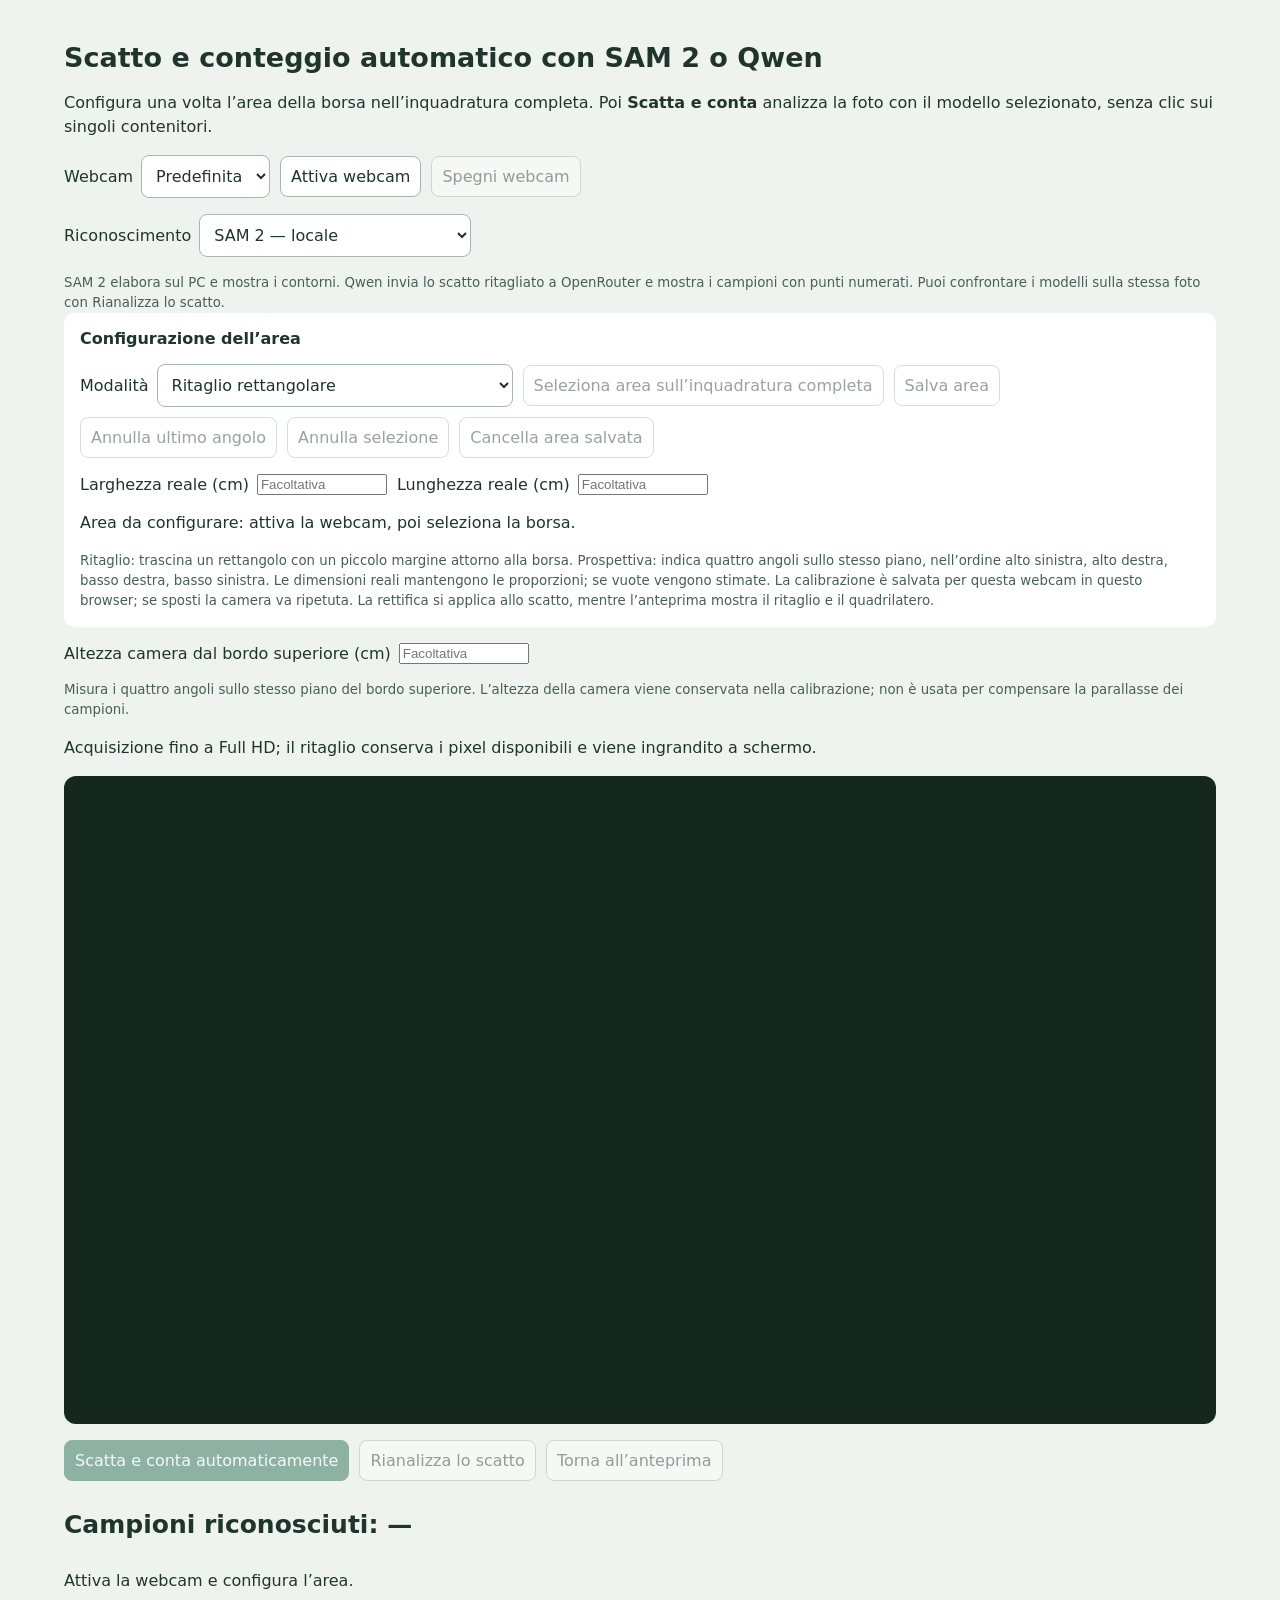
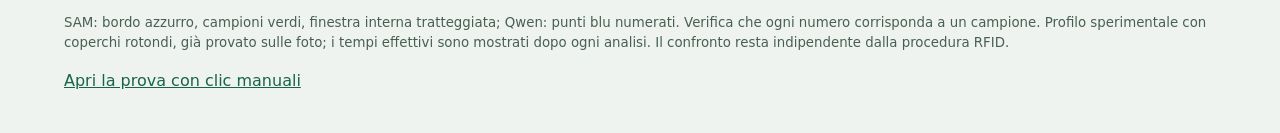
==== src/webui/static/sam2-auto.html @ 5cc72fa2 "Completa flusso operativo RFID, QR webcam e confronto SAM2/Qwen Integra accettazione giornaliera, in" ====
<!doctype html>
<html lang="it"><head><meta charset="utf-8"><meta name="viewport" content="width=device-width,initial-scale=1">
<title>SAM 2 e Qwen — scatto e conteggio automatico</title><style>
*{box-sizing:border-box}body{margin:0;background:#eff3f0;color:#20342e;font:16px system-ui,sans-serif}main{max-width:1200px;margin:auto;padding:24px}h1{font-size:27px}p{line-height:1.5}button,select{font:inherit;padding:10px;border:1px solid #a6b7ad;border-radius:8px;background:white;color:inherit}button{cursor:pointer}button:disabled{opacity:.45;cursor:default}.comandi{display:flex;flex-wrap:wrap;gap:10px;align-items:center;margin:16px 0}label{display:flex;gap:8px;align-items:center}.principale{background:#176547;color:white;border-color:#176547}.video{position:relative;background:#152820;border-radius:12px;overflow:hidden}video{position:absolute;width:1px;height:1px;opacity:0;pointer-events:none}canvas{display:block;width:100%;height:auto;min-height:160px;touch-action:none}canvas.configura{cursor:crosshair}.conteggio{font-size:25px;font-weight:700}#stato{min-height:28px}.configurazione{padding:16px;background:white;border-radius:10px}small{display:block;color:#476052;line-height:1.5}a{color:#176547}
</style></head><body><main>
<h1>Scatto e conteggio automatico con SAM 2 o Qwen</h1>
<p>Configura una volta l’area della borsa nell’inquadratura completa. Poi <strong>Scatta e conta</strong> analizza la foto con il modello selezionato, senza clic sui singoli contenitori.</p>
<div class="comandi"><label>Webcam <select id="camera"><option value="">Predefinita</option></select></label><button id="avvia">Attiva webcam</button><button id="ferma" disabled>Spegni webcam</button></div>
<div class="comandi"><label>Riconoscimento <select id="motore"><option value="sam2">SAM 2 — locale</option><option value="qwen">Qwen3.8 27B — OpenRouter</option></select></label></div>
<small>SAM 2 elabora sul PC e mostra i contorni. Qwen invia lo scatto ritagliato a OpenRouter e mostra i campioni con punti numerati. Puoi confrontare i modelli sulla stessa foto con Rianalizza lo scatto.</small>
<div class="configurazione"><strong>Configurazione dell’area</strong><div class="comandi"><label>Modalità <select id="modo-area"><option value="rettangolo">Ritaglio rettangolare</option><option value="prospettiva">Quattro angoli e correzione prospettica</option></select></label><button id="configura" disabled>Seleziona area sull’inquadratura completa</button><button id="salva" disabled>Salva area</button><button id="annulla-angolo" disabled>Annulla ultimo angolo</button><button id="annulla-area" disabled>Annulla selezione</button><button id="reset-area" disabled>Cancella area salvata</button></div><div class="comandi"><label>Larghezza reale (cm) <input id="larghezza" type="number" min="0.1" max="1000" step="0.1" placeholder="Facoltativa" style="width:130px"></label><label>Lunghezza reale (cm) <input id="lunghezza" type="number" min="0.1" max="1000" step="0.1" placeholder="Facoltativa" style="width:130px"></label></div><p id="profilo">Area da configurare: attiva la webcam, poi seleziona la borsa.</p><small>Ritaglio: trascina un rettangolo con un piccolo margine attorno alla borsa. Prospettiva: indica quattro angoli sullo stesso piano, nell’ordine alto sinistra, alto destra, basso destra, basso sinistra. Le dimensioni reali mantengono le proporzioni; se vuote vengono stimate. La calibrazione è salvata per questa webcam in questo browser; se sposti la camera va ripetuta. La rettifica si applica allo scatto, mentre l’anteprima mostra il ritaglio e il quadrilatero.</small></div>
<div class="comandi"><label>Altezza camera dal bordo superiore (cm) <input id="altezza-camera" type="number" min="0.1" max="1000" step="0.1" placeholder="Facoltativa" style="width:130px"></label></div><small>Misura i quattro angoli sullo stesso piano del bordo superiore. L’altezza della camera viene conservata nella calibrazione; non è usata per compensare la parallasse dei campioni.</small>
<p id="qualita">Acquisizione fino a Full HD; il ritaglio conserva i pixel disponibili e viene ingrandito a schermo.</p>
<div class="video"><video id="video" autoplay muted playsinline></video><canvas id="overlay" width="1280" height="720" aria-label="Anteprima; in configurazione trascina il rettangolo dell’area"></canvas></div>
<div class="comandi"><button id="scatta" class="principale" disabled>Scatta e conta automaticamente</button><button id="riconta" disabled>Rianalizza lo scatto</button><button id="nuova" disabled>Torna all’anteprima</button></div>
<p id="conteggio" class="conteggio" role="status">Campioni riconosciuti: —</p><p id="stato" role="status">Attiva la webcam e configura l’area.</p><div id="risultati"></div>
<small>SAM: bordo azzurro, campioni verdi, finestra interna tratteggiata; Qwen: punti blu numerati. Verifica che ogni numero corrisponda a un campione. Profilo sperimentale con coperchi rotondi, già provato sulle foto; i tempi effettivi sono mostrati dopo ogni analisi. Il confronto resta indipendente dalla procedura RFID.</small>
<p><a id="manuale" href="sam2.html">Apri la prova con clic manuali</a></p>
</main><script src="sam2-auto.js"></script></body></html>
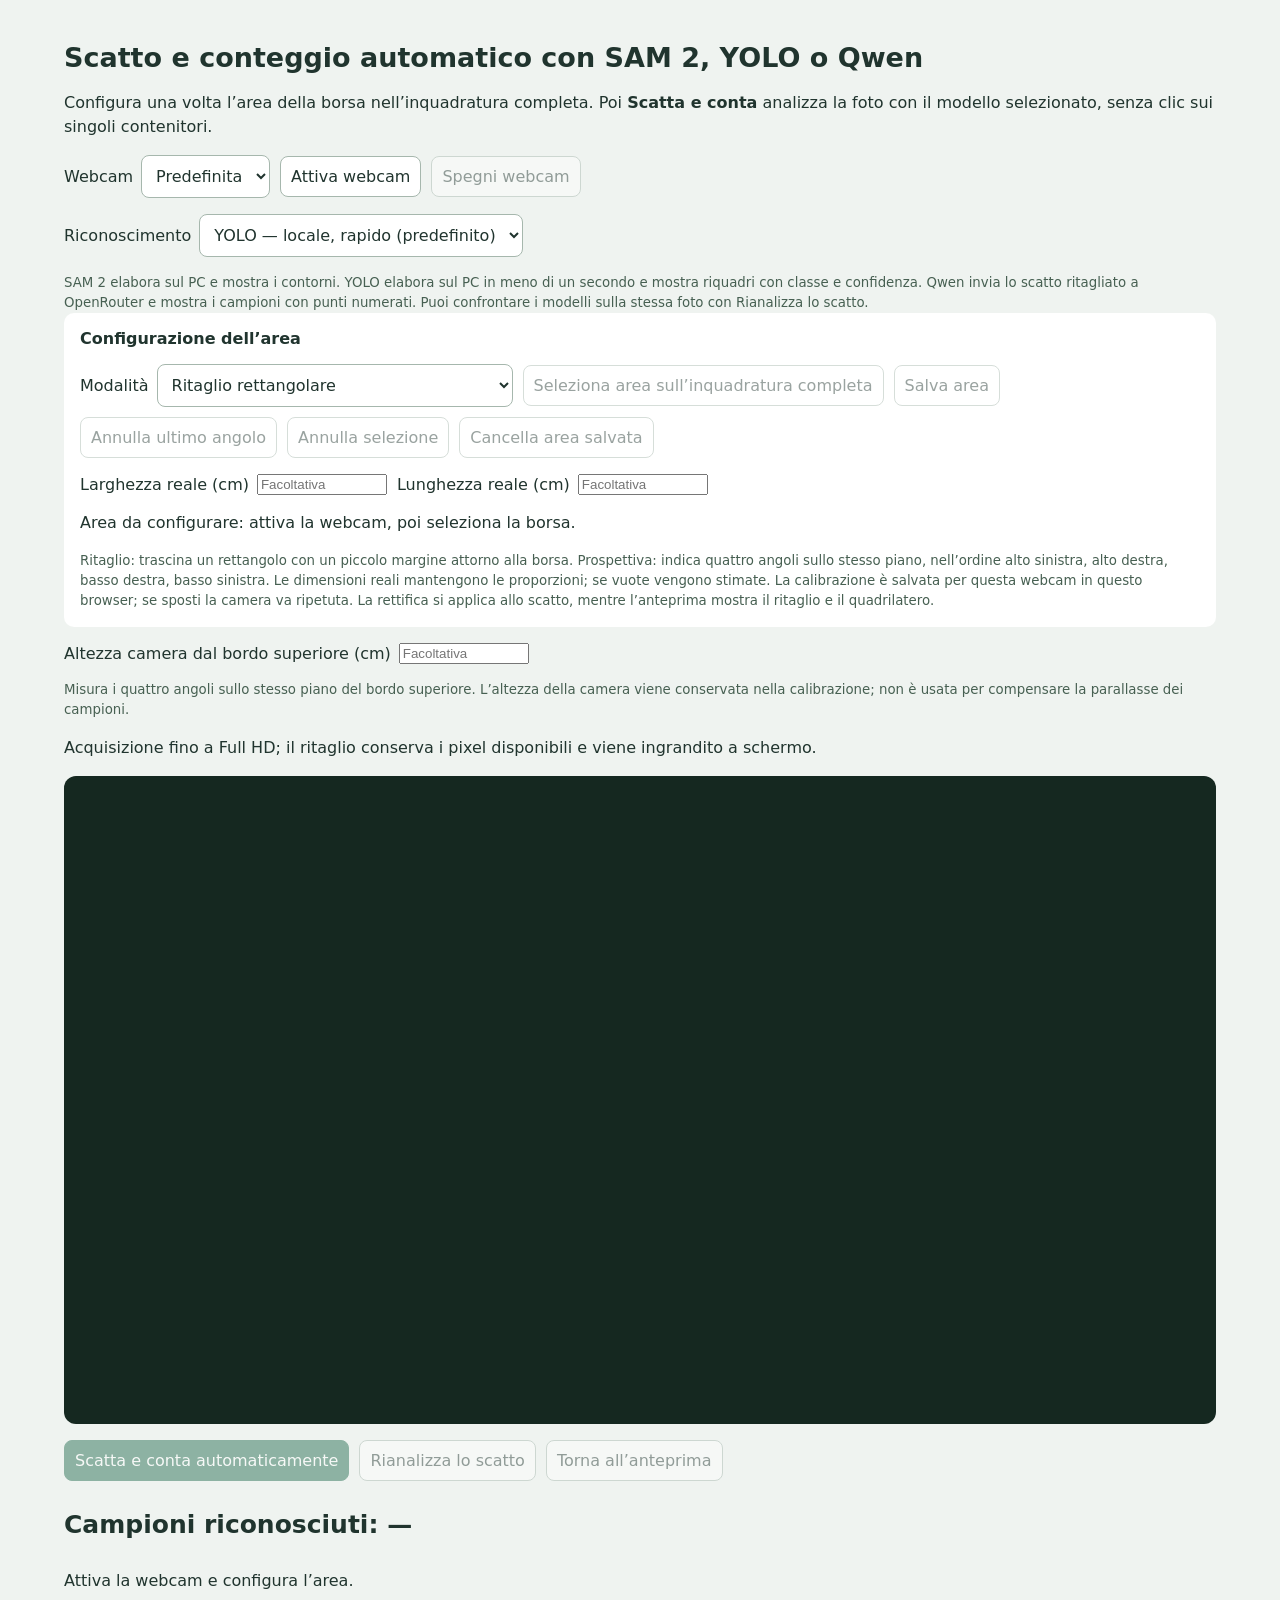
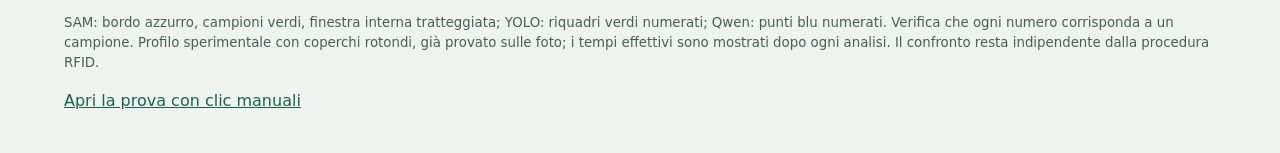
==== commit fb8546f3: "Aggiunge YOLO locale al riconoscimento, con addestramento su scene sintetiche Terzo motore accanto a" ====
--- a/src/webui/static/sam2-auto.html
+++ b/src/webui/static/sam2-auto.html
@@ -1,19 +1,19 @@
 <!doctype html>
 <html lang="it"><head><meta charset="utf-8"><meta name="viewport" content="width=device-width,initial-scale=1">
-<title>SAM 2 e Qwen — scatto e conteggio automatico</title><style>
-*{box-sizing:border-box}body{margin:0;background:#eff3f0;color:#20342e;font:16px system-ui,sans-serif}main{max-width:1200px;margin:auto;padding:24px}h1{font-size:27px}p{line-height:1.5}button,select{font:inherit;padding:10px;border:1px solid #a6b7ad;border-radius:8px;background:white;color:inherit}button{cursor:pointer}button:disabled{opacity:.45;cursor:default}.comandi{display:flex;flex-wrap:wrap;gap:10px;align-items:center;margin:16px 0}label{display:flex;gap:8px;align-items:center}.principale{background:#176547;color:white;border-color:#176547}.video{position:relative;background:#152820;border-radius:12px;overflow:hidden}video{position:absolute;width:1px;height:1px;opacity:0;pointer-events:none}canvas{display:block;width:100%;height:auto;min-height:160px;touch-action:none}canvas.configura{cursor:crosshair}.conteggio{font-size:25px;font-weight:700}#stato{min-height:28px}.configurazione{padding:16px;background:white;border-radius:10px}small{display:block;color:#476052;line-height:1.5}a{color:#176547}
+<title>SAM 2, YOLO e Qwen — scatto e conteggio automatico</title><style>
+[hidden]{display:none!important}*{box-sizing:border-box}body{margin:0;background:#eff3f0;color:#20342e;font:16px system-ui,sans-serif}main{max-width:1200px;margin:auto;padding:24px}h1{font-size:27px}p{line-height:1.5}button,select{font:inherit;padding:10px;border:1px solid #a6b7ad;border-radius:8px;background:white;color:inherit}button{cursor:pointer}button:disabled{opacity:.45;cursor:default}.comandi{display:flex;flex-wrap:wrap;gap:10px;align-items:center;margin:16px 0}label{display:flex;gap:8px;align-items:center}.principale{background:#176547;color:white;border-color:#176547}.video{position:relative;background:#152820;border-radius:12px;overflow:hidden}video{position:absolute;width:1px;height:1px;opacity:0;pointer-events:none}canvas{display:block;width:100%;height:auto;min-height:160px;touch-action:none}canvas.configura{cursor:crosshair}.conteggio{font-size:25px;font-weight:700}#stato{min-height:28px}.configurazione{padding:16px;background:white;border-radius:10px}small{display:block;color:#476052;line-height:1.5}a{color:#176547}
 </style></head><body><main>
-<h1>Scatto e conteggio automatico con SAM 2 o Qwen</h1>
-<p>Configura una volta l’area della borsa nell’inquadratura completa. Poi <strong>Scatta e conta</strong> analizza la foto con il modello selezionato, senza clic sui singoli contenitori.</p>
+<h1>Scatto e conteggio automatico con SAM 2, YOLO o Qwen</h1>
+<p id="descrizione">Configura una volta l’area della borsa nell’inquadratura completa. Poi <strong>Scatta e conta</strong> analizza la foto con il modello selezionato, senza clic sui singoli contenitori.</p>
 <div class="comandi"><label>Webcam <select id="camera"><option value="">Predefinita</option></select></label><button id="avvia">Attiva webcam</button><button id="ferma" disabled>Spegni webcam</button></div>
-<div class="comandi"><label>Riconoscimento <select id="motore"><option value="sam2">SAM 2 — locale</option><option value="qwen">Qwen3.8 27B — OpenRouter</option></select></label></div>
-<small>SAM 2 elabora sul PC e mostra i contorni. Qwen invia lo scatto ritagliato a OpenRouter e mostra i campioni con punti numerati. Puoi confrontare i modelli sulla stessa foto con Rianalizza lo scatto.</small>
+<div class="comandi"><label>Riconoscimento <select id="motore"><option value="yolo">YOLO — locale, rapido (predefinito)</option><option value="sam2">SAM 2 — locale</option><option value="qwen">Qwen3.8 27B — OpenRouter</option></select></label></div>
+<small id="descrizione-modelli">SAM 2 elabora sul PC e mostra i contorni. YOLO elabora sul PC in meno di un secondo e mostra riquadri con classe e confidenza. Qwen invia lo scatto ritagliato a OpenRouter e mostra i campioni con punti numerati. Puoi confrontare i modelli sulla stessa foto con Rianalizza lo scatto.</small>
 <div class="configurazione"><strong>Configurazione dell’area</strong><div class="comandi"><label>Modalità <select id="modo-area"><option value="rettangolo">Ritaglio rettangolare</option><option value="prospettiva">Quattro angoli e correzione prospettica</option></select></label><button id="configura" disabled>Seleziona area sull’inquadratura completa</button><button id="salva" disabled>Salva area</button><button id="annulla-angolo" disabled>Annulla ultimo angolo</button><button id="annulla-area" disabled>Annulla selezione</button><button id="reset-area" disabled>Cancella area salvata</button></div><div class="comandi"><label>Larghezza reale (cm) <input id="larghezza" type="number" min="0.1" max="1000" step="0.1" placeholder="Facoltativa" style="width:130px"></label><label>Lunghezza reale (cm) <input id="lunghezza" type="number" min="0.1" max="1000" step="0.1" placeholder="Facoltativa" style="width:130px"></label></div><p id="profilo">Area da configurare: attiva la webcam, poi seleziona la borsa.</p><small>Ritaglio: trascina un rettangolo con un piccolo margine attorno alla borsa. Prospettiva: indica quattro angoli sullo stesso piano, nell’ordine alto sinistra, alto destra, basso destra, basso sinistra. Le dimensioni reali mantengono le proporzioni; se vuote vengono stimate. La calibrazione è salvata per questa webcam in questo browser; se sposti la camera va ripetuta. La rettifica si applica allo scatto, mentre l’anteprima mostra il ritaglio e il quadrilatero.</small></div>
 <div class="comandi"><label>Altezza camera dal bordo superiore (cm) <input id="altezza-camera" type="number" min="0.1" max="1000" step="0.1" placeholder="Facoltativa" style="width:130px"></label></div><small>Misura i quattro angoli sullo stesso piano del bordo superiore. L’altezza della camera viene conservata nella calibrazione; non è usata per compensare la parallasse dei campioni.</small>
 <p id="qualita">Acquisizione fino a Full HD; il ritaglio conserva i pixel disponibili e viene ingrandito a schermo.</p>
 <div class="video"><video id="video" autoplay muted playsinline></video><canvas id="overlay" width="1280" height="720" aria-label="Anteprima; in configurazione trascina il rettangolo dell’area"></canvas></div>
 <div class="comandi"><button id="scatta" class="principale" disabled>Scatta e conta automaticamente</button><button id="riconta" disabled>Rianalizza lo scatto</button><button id="nuova" disabled>Torna all’anteprima</button></div>
 <p id="conteggio" class="conteggio" role="status">Campioni riconosciuti: —</p><p id="stato" role="status">Attiva la webcam e configura l’area.</p><div id="risultati"></div>
-<small>SAM: bordo azzurro, campioni verdi, finestra interna tratteggiata; Qwen: punti blu numerati. Verifica che ogni numero corrisponda a un campione. Profilo sperimentale con coperchi rotondi, già provato sulle foto; i tempi effettivi sono mostrati dopo ogni analisi. Il confronto resta indipendente dalla procedura RFID.</small>
+<small id="legenda">SAM: bordo azzurro, campioni verdi, finestra interna tratteggiata; YOLO: riquadri verdi numerati; Qwen: punti blu numerati. Verifica che ogni numero corrisponda a un campione. Profilo sperimentale con coperchi rotondi, già provato sulle foto; i tempi effettivi sono mostrati dopo ogni analisi. Il confronto resta indipendente dalla procedura RFID.</small>
 <p><a id="manuale" href="sam2.html">Apri la prova con clic manuali</a></p>
 </main><script src="sam2-auto.js"></script></body></html>
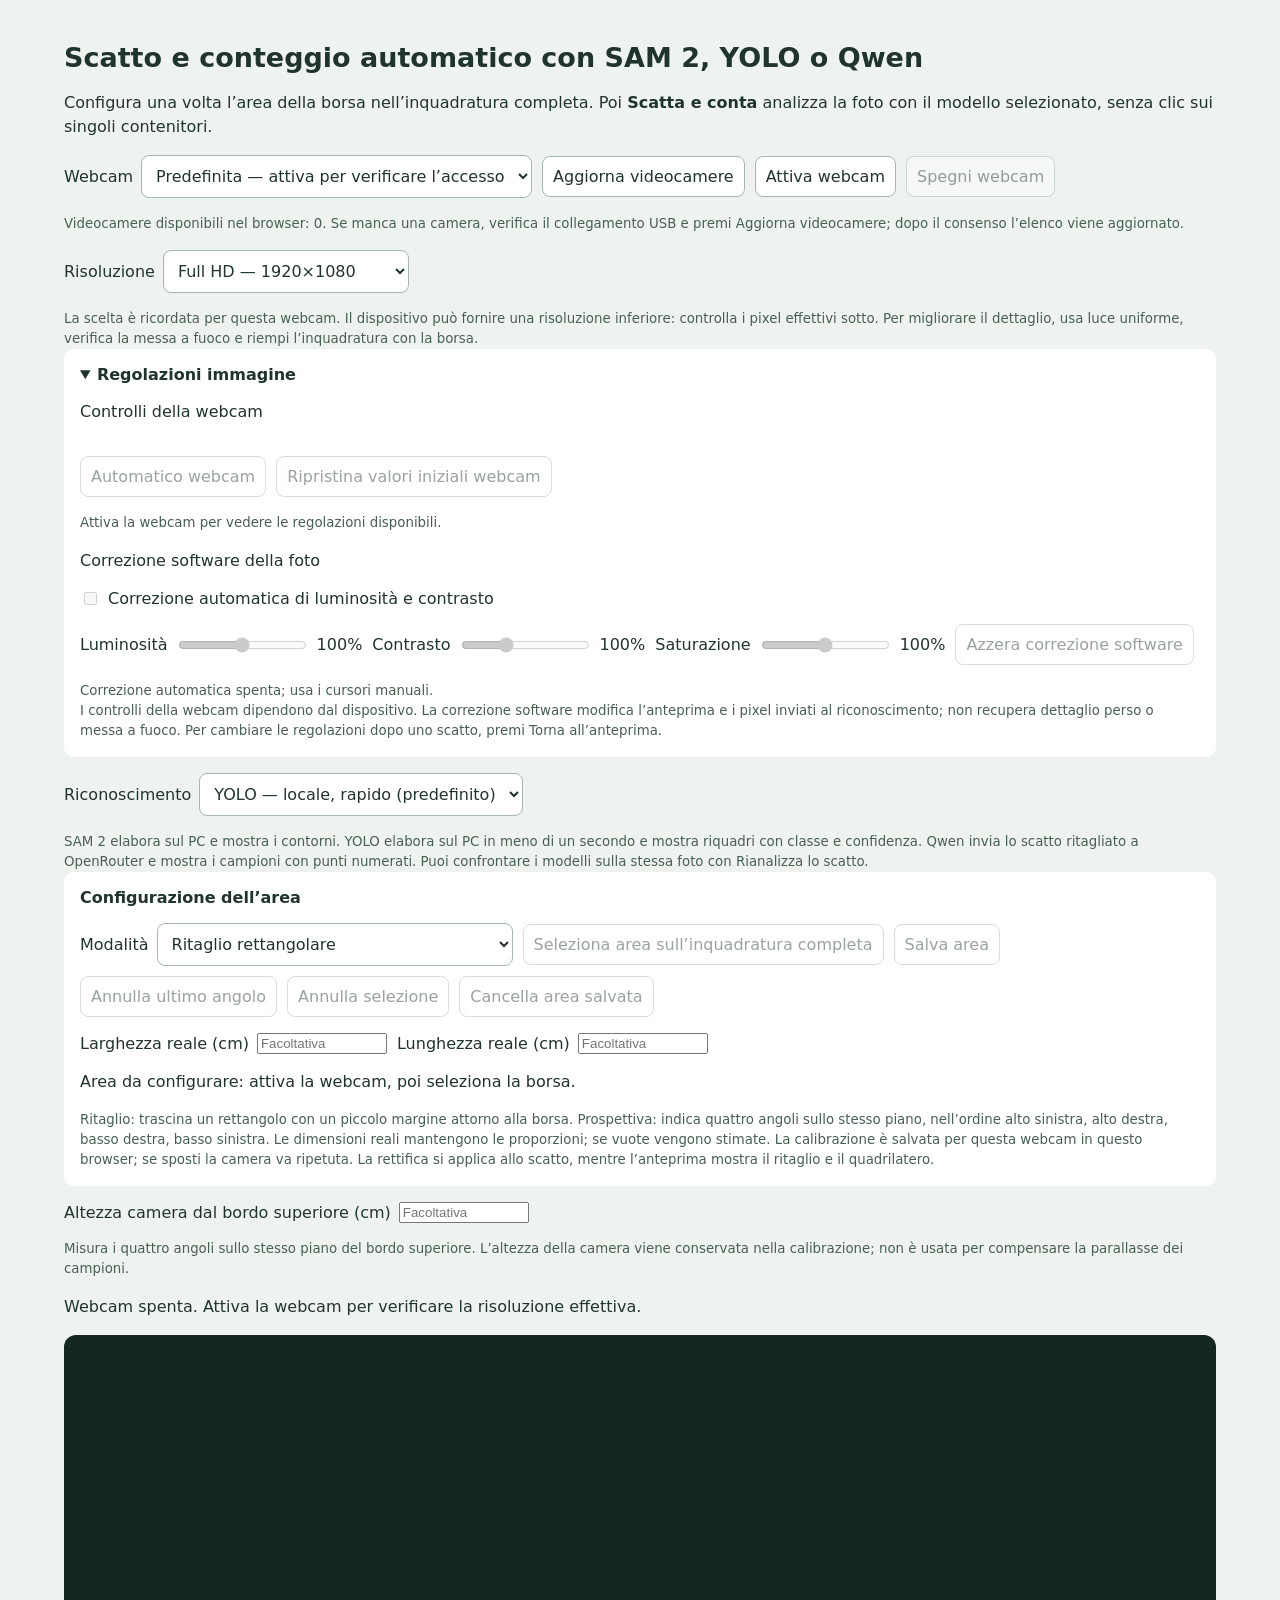
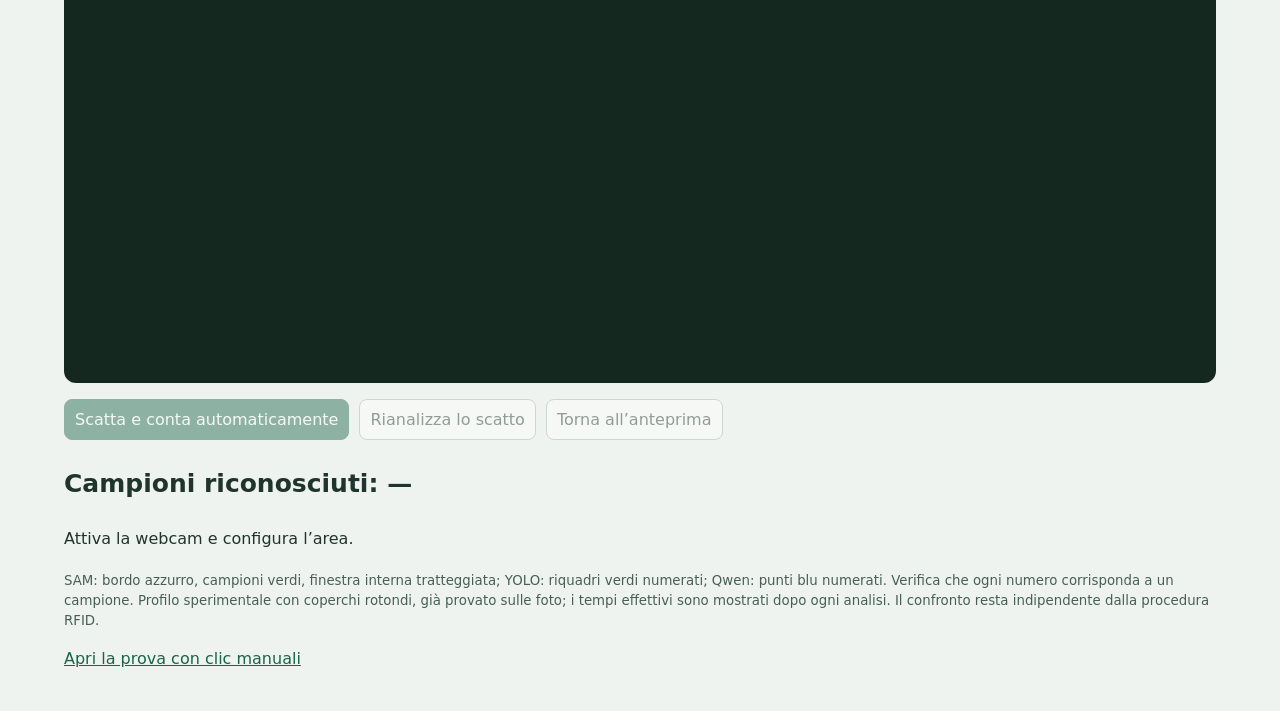
==== commit 2d17f846: "Aggiunge regolazioni della webcam e correzione software dello scatto Nel banco webcam: controlli esp" ====
--- a/src/webui/static/sam2-auto.html
+++ b/src/webui/static/sam2-auto.html
@@ -5,15 +5,27 @@
 </style></head><body><main>
 <h1>Scatto e conteggio automatico con SAM 2, YOLO o Qwen</h1>
 <p id="descrizione">Configura una volta l’area della borsa nell’inquadratura completa. Poi <strong>Scatta e conta</strong> analizza la foto con il modello selezionato, senza clic sui singoli contenitori.</p>
-<div class="comandi"><label>Webcam <select id="camera"><option value="">Predefinita</option></select></label><button id="avvia">Attiva webcam</button><button id="ferma" disabled>Spegni webcam</button></div>
+<div class="comandi"><label>Webcam <select id="camera"><option value="">Predefinita</option></select></label><button id="aggiorna-camera">Aggiorna videocamere</button><button id="avvia">Attiva webcam</button><button id="ferma" disabled>Spegni webcam</button></div>
+<small id="elenco-camera" role="status">Ricerca delle videocamere disponibili…</small>
+<div class="comandi"><label>Risoluzione <select id="risoluzione"><option value="massima">Massima disponibile</option><option value="2160">4K — 3840×2160</option><option value="1944">5 MP — 2592×1944 (4:3)</option><option value="1440">QHD — 2560×1440</option><option value="1200">1600×1200 (4:3)</option><option value="1080" selected>Full HD — 1920×1080</option><option value="720">HD — 1280×720</option><option value="480">640×480 (4:3)</option></select></label></div>
+<small>La scelta è ricordata per questa webcam. Il dispositivo può fornire una risoluzione inferiore: controlla i pixel effettivi sotto. Per migliorare il dettaglio, usa luce uniforme, verifica la messa a fuoco e riempi l’inquadratura con la borsa.</small>
+<details class="configurazione" open><summary><strong>Regolazioni immagine</strong></summary>
+<p>Controlli della webcam</p><div id="controlli-webcam" class="comandi"></div>
+<div class="comandi"><button id="auto-webcam" disabled>Automatico webcam</button><button id="ripristina-webcam" disabled>Ripristina valori iniziali webcam</button></div>
+<small id="stato-regolazioni" role="status">Attiva la webcam per vedere le regolazioni disponibili.</small>
+<p>Correzione software della foto</p><label><input id="auto-immagine" type="checkbox" disabled>Correzione automatica di luminosità e contrasto</label>
+<div class="comandi"><label>Luminosità <input id="software-brightness" type="range" min="50" max="150" value="100" disabled><output id="valore-brightness">100%</output></label><label>Contrasto <input id="software-contrast" type="range" min="50" max="200" value="100" disabled><output id="valore-contrast">100%</output></label><label>Saturazione <input id="software-saturation" type="range" min="0" max="200" value="100" disabled><output id="valore-saturation">100%</output></label><button id="ripristina-immagine" disabled>Azzera correzione software</button></div>
+<small id="esito-auto-immagine" role="status">Correzione automatica spenta; usa i cursori manuali.</small>
+<small>I controlli della webcam dipendono dal dispositivo. La correzione software modifica l’anteprima e i pixel inviati al riconoscimento; non recupera dettaglio perso o messa a fuoco. Per cambiare le regolazioni dopo uno scatto, premi Torna all’anteprima.</small>
+</details>
 <div class="comandi"><label>Riconoscimento <select id="motore"><option value="yolo">YOLO — locale, rapido (predefinito)</option><option value="sam2">SAM 2 — locale</option><option value="qwen">Qwen3.8 27B — OpenRouter</option></select></label></div>
 <small id="descrizione-modelli">SAM 2 elabora sul PC e mostra i contorni. YOLO elabora sul PC in meno di un secondo e mostra riquadri con classe e confidenza. Qwen invia lo scatto ritagliato a OpenRouter e mostra i campioni con punti numerati. Puoi confrontare i modelli sulla stessa foto con Rianalizza lo scatto.</small>
 <div class="configurazione"><strong>Configurazione dell’area</strong><div class="comandi"><label>Modalità <select id="modo-area"><option value="rettangolo">Ritaglio rettangolare</option><option value="prospettiva">Quattro angoli e correzione prospettica</option></select></label><button id="configura" disabled>Seleziona area sull’inquadratura completa</button><button id="salva" disabled>Salva area</button><button id="annulla-angolo" disabled>Annulla ultimo angolo</button><button id="annulla-area" disabled>Annulla selezione</button><button id="reset-area" disabled>Cancella area salvata</button></div><div class="comandi"><label>Larghezza reale (cm) <input id="larghezza" type="number" min="0.1" max="1000" step="0.1" placeholder="Facoltativa" style="width:130px"></label><label>Lunghezza reale (cm) <input id="lunghezza" type="number" min="0.1" max="1000" step="0.1" placeholder="Facoltativa" style="width:130px"></label></div><p id="profilo">Area da configurare: attiva la webcam, poi seleziona la borsa.</p><small>Ritaglio: trascina un rettangolo con un piccolo margine attorno alla borsa. Prospettiva: indica quattro angoli sullo stesso piano, nell’ordine alto sinistra, alto destra, basso destra, basso sinistra. Le dimensioni reali mantengono le proporzioni; se vuote vengono stimate. La calibrazione è salvata per questa webcam in questo browser; se sposti la camera va ripetuta. La rettifica si applica allo scatto, mentre l’anteprima mostra il ritaglio e il quadrilatero.</small></div>
 <div class="comandi"><label>Altezza camera dal bordo superiore (cm) <input id="altezza-camera" type="number" min="0.1" max="1000" step="0.1" placeholder="Facoltativa" style="width:130px"></label></div><small>Misura i quattro angoli sullo stesso piano del bordo superiore. L’altezza della camera viene conservata nella calibrazione; non è usata per compensare la parallasse dei campioni.</small>
-<p id="qualita">Acquisizione fino a Full HD; il ritaglio conserva i pixel disponibili e viene ingrandito a schermo.</p>
+<p id="qualita" role="status">Attiva la webcam per verificare la risoluzione effettiva. Lo scatto analizza il ritaglio fino a Full HD.</p>
 <div class="video"><video id="video" autoplay muted playsinline></video><canvas id="overlay" width="1280" height="720" aria-label="Anteprima; in configurazione trascina il rettangolo dell’area"></canvas></div>
 <div class="comandi"><button id="scatta" class="principale" disabled>Scatta e conta automaticamente</button><button id="riconta" disabled>Rianalizza lo scatto</button><button id="nuova" disabled>Torna all’anteprima</button></div>
 <p id="conteggio" class="conteggio" role="status">Campioni riconosciuti: —</p><p id="stato" role="status">Attiva la webcam e configura l’area.</p><div id="risultati"></div>
 <small id="legenda">SAM: bordo azzurro, campioni verdi, finestra interna tratteggiata; YOLO: riquadri verdi numerati; Qwen: punti blu numerati. Verifica che ogni numero corrisponda a un campione. Profilo sperimentale con coperchi rotondi, già provato sulle foto; i tempi effettivi sono mostrati dopo ogni analisi. Il confronto resta indipendente dalla procedura RFID.</small>
 <p><a id="manuale" href="sam2.html">Apri la prova con clic manuali</a></p>
-</main><script src="sam2-auto.js"></script></body></html>
+</main><script src="webcam-controls.js"></script><script src="sam2-auto.js"></script></body></html>
